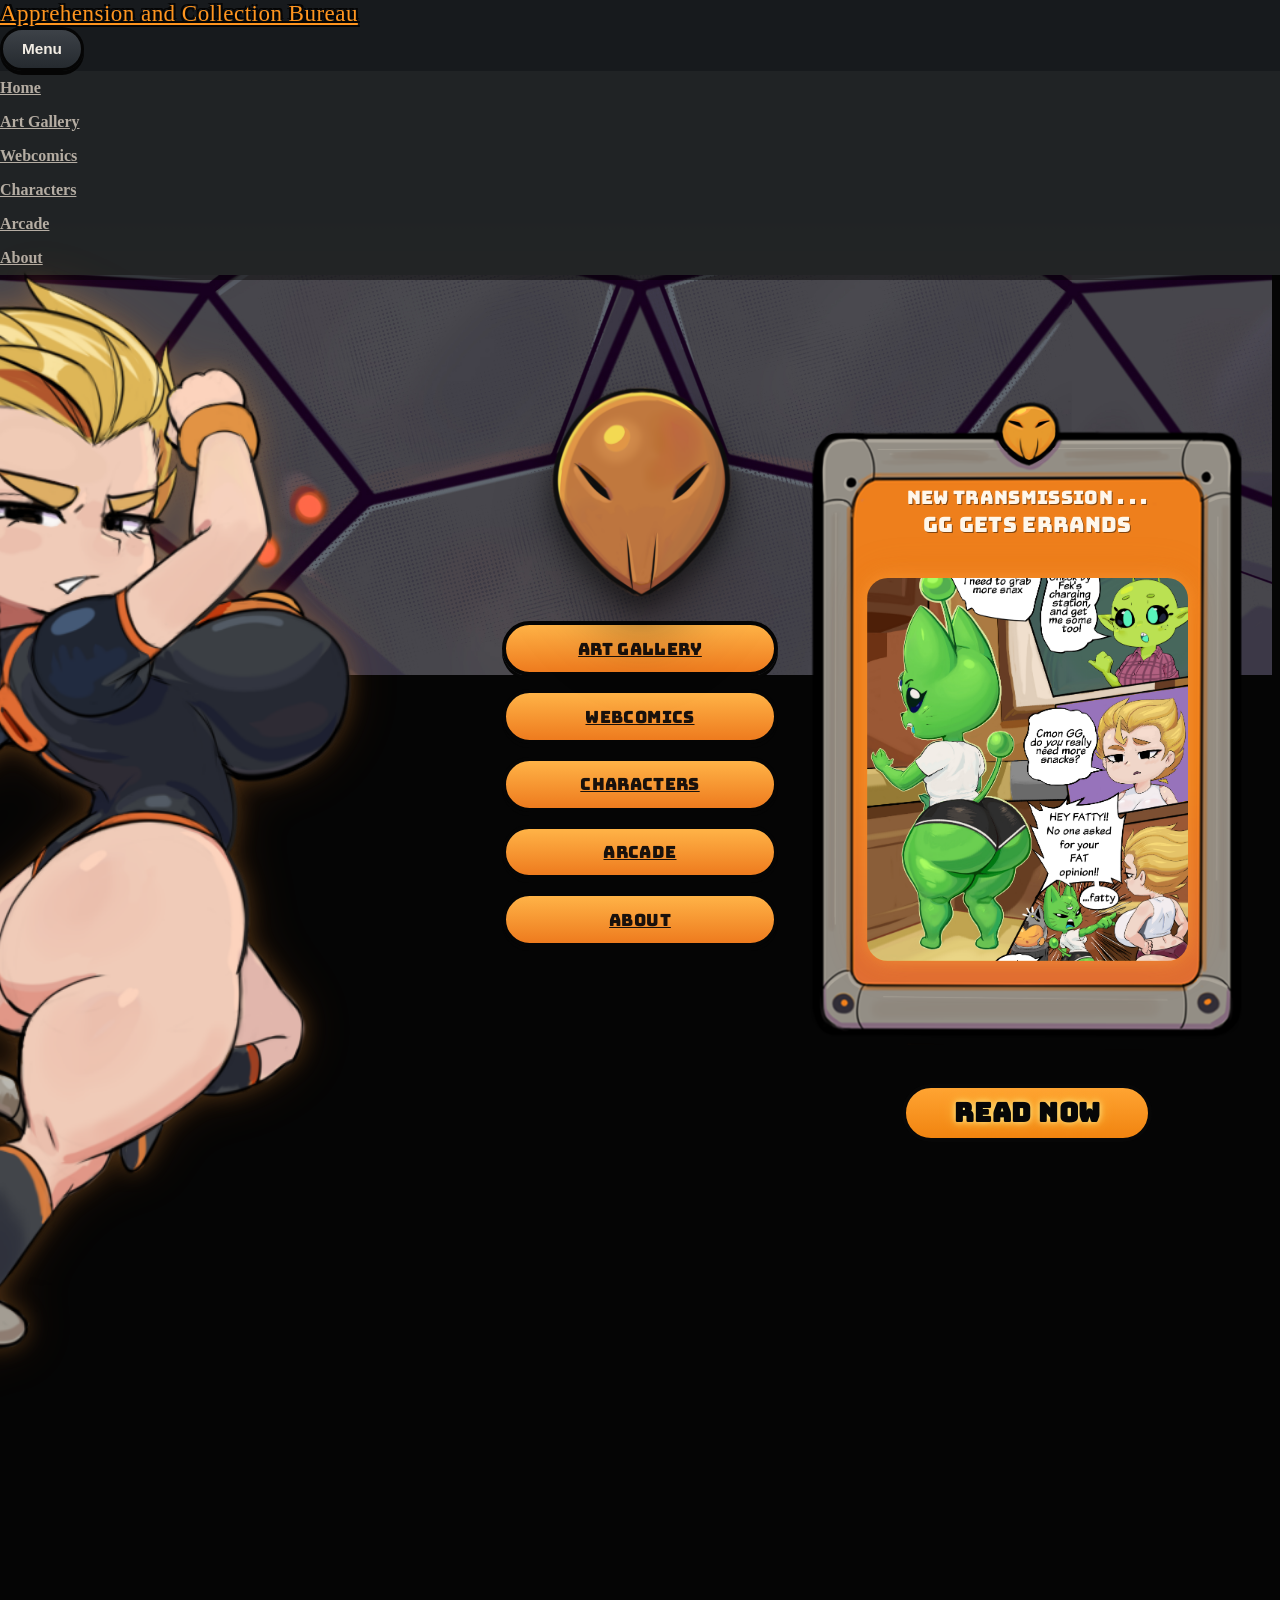
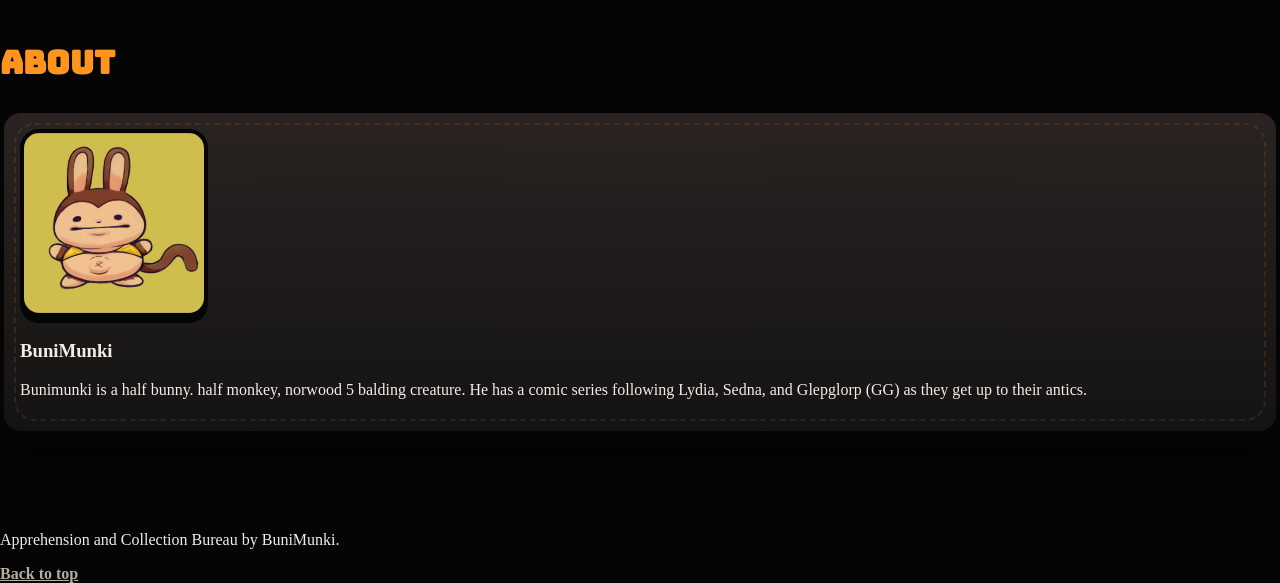
==== index.html @ a6dcedf0 "Initial commit" ====
<!DOCTYPE html>
<html lang="en" data-theme="dark">
<head>
  <meta charset="UTF-8">
  <meta name="viewport" content="width=device-width, initial-scale=1.0">
  <title>Apprehension and Collection Bureau | BuniMunki</title>
  <meta name="description" content="Short comedy comics by BuniMunki following Lydia, Sedna, and Glepglorp (GG).">
  <meta name="keywords" content="art portfolio, webcomic, illustration, digital art">
  <meta name="author" content="BuniMunki">
  <meta property="og:title" content="Apprehension and Collection Bureau | BuniMunki">
  <meta property="og:description" content="Short comedy comics by BuniMunki following Lydia, Sedna, and Glepglorp (GG).">
  <meta property="og:type" content="website">
  <meta name="theme-color" content="#0e0f1a">

  <link rel="preconnect" href="https://fonts.googleapis.com">
  <link rel="preconnect" href="https://fonts.gstatic.com" crossorigin>
  <link href="https://fonts.googleapis.com/css2?family=Baloo+2:wght@400;600;700;800&family=Bungee:wght@400&display=swap" rel="stylesheet">

  <script src="https://cdn.tailwindcss.com"></script>
  <script>
    tailwind.config = {
      theme: {
        extend: {
          fontFamily: {
            display: ["Bungee", "sans-serif"],
            body: ["Baloo 2", "sans-serif"]
          }
        }
      }
    };
  </script>

  <link rel="stylesheet" href="assets/css/styles.css">
</head>
<body class="font-body antialiased">
  <a class="skip-link" href="#home">Skip to content</a>

  <header class="top-nav fixed top-0 z-50 w-full border-b border-white/10 backdrop-blur-lg">
    <nav class="header-shell mx-auto grid max-w-7xl items-center px-4 py-3 md:px-8" aria-label="Main navigation">
      <div class="header-left-spacer" aria-hidden="true"></div>
      <a id="brandName" href="#home" class="brand header-brand font-display tracking-wide">Apprehension and Collection Bureau</a>
      <div class="header-controls flex items-center justify-end gap-2">
        <button id="mobileNavBtn" class="btn-ghost md:hidden" aria-label="Open mobile menu" type="button">Menu</button>
      </div>
    </nav>
    <div id="mobileNav" class="mobile-nav hidden border-t border-white/10 px-4 py-3 md:hidden">
      <a href="#home" class="mobile-link">Home</a>
      <a href="gallery.html" class="mobile-link">Art Gallery</a>
      <a href="webcomic.html" class="mobile-link">Webcomics</a>
      <a href="characters.html" class="mobile-link">Characters</a>
      <a href="arcade.html" class="mobile-link">Arcade</a>
      <a href="#about" class="mobile-link">About</a>
    </div>
  </header>

  <main>
    <section id="home" class="section-pad hero relative overflow-hidden">
      <div class="hero-grid hero-mockup-grid mx-auto mt-10 max-w-7xl gap-8 px-4 md:mt-16 md:px-8">
        <div class="hero-left-stack">
          <img id="heroPinupImage" class="hero-pinup-image" src="assets/webcomic-site-futuristic-portfoliotheme-reference/frontpagelydia.png" alt="Lydia front page artwork" loading="lazy">
        </div>

        <aside class="hero-center-nav fade-in-up delay-1" aria-label="Quick links">
          <div id="copperheadFlashlight" class="hero-copperhead-flashlight" aria-hidden="true">
            <img class="hero-copperhead-image" src="assets/webcomic-site-futuristic-portfoliotheme-reference/copperhead.png" alt="Copperhead reference artwork" loading="lazy">
          </div>
          <a href="gallery.html" class="hero-quick-link">Art Gallery</a>
          <a href="webcomic.html" class="hero-quick-link">Webcomics</a>
          <a href="characters.html" class="hero-quick-link">Characters</a>
          <a href="arcade.html" class="hero-quick-link">Arcade</a>
          <a href="#about" class="hero-quick-link">About</a>
        </aside>

        <div class="hero-right-stack fade-in-up delay-1">
          <article class="comic-preview-card">
            <div class="comic-preview-header" aria-hidden="true">
              <span class="comic-preview-prefix">NEW TRANSMISSION . . .</span>
              <span id="latestComicFrameTitle" class="comic-preview-title">LOADING</span>
            </div>
            <div class="latest-comic-cover-shell">
              <img id="latestComicCover" class="latest-comic-cover" src="" alt="Latest chapter cover preview" loading="lazy">
            </div>
          </article>

          <article class="feature-card latest-comic-card">
            <p class="meta-label">Latest Comic</p>
            <h3 id="latestComicTitle" class="font-display text-lg"></h3>
            <p id="latestComicMeta" class="mt-1 text-sm"></p>
            <button id="openLatestChapterBtn" class="btn-primary mt-5" type="button">Read Now</button>
          </article>
        </div>
      </div>
    </section>

    <section id="about" class="section-pad">
      <div class="mx-auto max-w-5xl px-4 md:px-8">
        <h2 class="section-title">About</h2>
        <div class="about-card mt-6 grid gap-6 md:grid-cols-[180px_1fr] md:items-center">
          <img id="aboutPortrait" src="" alt="Artist portrait" class="about-portrait" loading="lazy">
          <div>
            <h3 id="aboutName" class="font-display text-2xl"></h3>
            <p id="aboutBio" class="mt-3 leading-7"></p>
            <ul id="aboutHighlights" class="mt-4 grid gap-2"></ul>
          </div>
        </div>
      </div>
    </section>
  </main>

  <footer class="border-t border-white/10 py-8">
    <div class="mx-auto flex max-w-7xl flex-wrap items-center justify-between gap-4 px-4 text-sm md:px-8">
      <p id="footerText"></p>
      <a href="#home" class="nav-link">Back to top</a>
    </div>
  </footer>

  <div id="lightbox" class="modal hidden" role="dialog" aria-modal="true" aria-label="Artwork viewer">
    <div class="modal-backdrop" data-close="lightbox"></div>
    <div class="modal-panel lightbox-panel">
      <button class="modal-close" type="button" data-close="lightbox" aria-label="Close artwork viewer">x</button>
      <button id="lightboxPrev" class="modal-nav left" type="button" aria-label="Previous artwork">Prev</button>
      <img id="lightboxImage" src="" alt="Artwork full view" class="lightbox-image">
      <button id="lightboxNext" class="modal-nav right" type="button" aria-label="Next artwork">Next</button>
      <p id="lightboxCaption" class="mt-4 text-sm"></p>
    </div>
  </div>

  <script src="js/app.js" defer></script>
</body>
</html>
---- assets/css/styles.css ----
:root {
  --bg: #090909;
  --bg-soft: #212427;
  --panel: #2a2322;
  --panel-2: #141313;
  --text: #f2ede4;
  --muted: #b5ada3;
  --line: #050505;
  --accent: #ff951f;
  --accent-2: #ea6916;
  --accent-3: #4c5560;
  --accent-4: #ffb24a;
  --shadow: 0 10px 0 #040404, 0 18px 30px rgba(0, 0, 0, 0.5);
  --scrollbar-track: rgba(17, 19, 21, 0.96);
  --scrollbar-track-edge: rgba(255, 178, 74, 0.2);
  --scrollbar-thumb: linear-gradient(180deg, #ffb24a 0%, #ea6916 52%, #8e3d0f 100%);
  --scrollbar-thumb-border: #1a130d;
  --scrollbar-thumb-glow: inset 0 1px 0 rgba(255, 235, 204, 0.4), inset 0 -1px 0 rgba(48, 18, 0, 0.5);
}

html {
  scroll-behavior: smooth;
  background-color: #050505;
}

body {
  margin: 0;
  min-height: 100vh;
  position: relative;
  background-color: #050505;
  background-image: url("../webcomic-site-futuristic-portfoliotheme-reference/metalbackground.jpg?v=3");
  background-size: contain;
  background-position: calc(50% - 8px) 68px;
  background-repeat: no-repeat;
  background-attachment: fixed;
  overflow-x: hidden;
  color: var(--text);
  transition: background 0.35s ease, color 0.35s ease;
}

html[data-theme="light"] {
  --bg: #e9dcc5;
  --bg-soft: #f3ead9;
  --panel: #f7efe2;
  --panel-2: #e6d6be;
  --text: #2b2230;
  --muted: #64574e;
  --line: #35291f;
  --accent: #c88b2f;
  --accent-2: #4fb0a1;
  --accent-3: #5f6f86;
  --accent-4: #b85f3d;
  --shadow: 0 7px 0 #b59a72, 0 14px 22px rgba(85, 63, 34, 0.18);
  --scrollbar-track: rgba(232, 220, 196, 0.96);
  --scrollbar-track-edge: rgba(139, 84, 40, 0.16);
  --scrollbar-thumb: linear-gradient(180deg, #d79b3c 0%, #c97929 48%, #8c5330 100%);
  --scrollbar-thumb-border: #8f6b46;
  --scrollbar-thumb-glow: inset 0 1px 0 rgba(255, 251, 242, 0.58), inset 0 -1px 0 rgba(120, 74, 33, 0.18);
}

html[data-theme="light"] body {
  background-image: url("../webcomic-site-futuristic-portfoliotheme-reference/metalbackground.jpg?v=3");
  background-size: contain;
  background-position: calc(50% - 8px) 68px;
  background-repeat: no-repeat;
  background-attachment: fixed;
}

html {
  scrollbar-color: #d97b22 var(--scrollbar-track);
  scrollbar-width: thin;
}

body,
.reader-vertical,
.modal-panel,
.mobile-nav {
  scrollbar-color: #d97b22 var(--scrollbar-track);
  scrollbar-width: thin;
}

body::-webkit-scrollbar,
.reader-vertical::-webkit-scrollbar,
.modal-panel::-webkit-scrollbar,
.mobile-nav::-webkit-scrollbar {
  width: 16px;
  height: 16px;
}

body::-webkit-scrollbar-track,
.reader-vertical::-webkit-scrollbar-track,
.modal-panel::-webkit-scrollbar-track,
.mobile-nav::-webkit-scrollbar-track {
  background:
    linear-gradient(180deg, rgba(255, 178, 74, 0.06) 0%, rgba(255, 178, 74, 0) 20%),
    var(--scrollbar-track);
  border-left: 1px solid var(--scrollbar-track-edge);
  border-right: 1px solid rgba(0, 0, 0, 0.32);
}

body::-webkit-scrollbar-thumb,
.reader-vertical::-webkit-scrollbar-thumb,
.modal-panel::-webkit-scrollbar-thumb,
.mobile-nav::-webkit-scrollbar-thumb {
  background: var(--scrollbar-thumb);
  border: 3px solid var(--scrollbar-thumb-border);
  border-radius: 999px;
  box-shadow: var(--scrollbar-thumb-glow);
}

body::-webkit-scrollbar-thumb:hover,
.reader-vertical::-webkit-scrollbar-thumb:hover,
.modal-panel::-webkit-scrollbar-thumb:hover,
.mobile-nav::-webkit-scrollbar-thumb:hover {
  filter: brightness(1.08);
}

body::-webkit-scrollbar-corner,
.reader-vertical::-webkit-scrollbar-corner,
.modal-panel::-webkit-scrollbar-corner,
.mobile-nav::-webkit-scrollbar-corner {
  background: var(--scrollbar-track);
}

.skip-link {
  position: absolute;
  left: -999px;
  top: 8px;
  z-index: 999;
  background: var(--accent);
    object-fit: cover;
    object-position: center center;
  padding: 0.5rem 0.75rem;
  border-radius: 0.75rem;
  border: 3px solid var(--line);
}

.skip-link:focus {
  left: 8px;
}

.top-nav {
  background-color: #171a1d;
  background-image: linear-gradient(
    to top,
    rgba(255, 149, 31, 0.14) 0%,
    rgba(255, 149, 31, 0.06) 15%,
    rgba(255, 149, 31, 0) 25%
  );
  background-repeat: no-repeat;
  box-shadow: 0 6px 0 rgba(0, 0, 0, 0.25);
}

html[data-theme="dark"] .top-nav {
  background-color: #171a1d;
  background-image: linear-gradient(
    to top,
    rgba(255, 149, 31, 0.14) 0%,
    rgba(255, 149, 31, 0.06) 15%,
    rgba(255, 149, 31, 0) 25%
  );
  background-repeat: no-repeat;
  box-shadow: 0 5px 0 rgba(0, 0, 0, 0.45);
}

html[data-theme="light"] .top-nav {
  background-color: #171a1d;
  background-image: linear-gradient(
    to top,
    rgba(255, 149, 31, 0.14) 0%,
    rgba(255, 149, 31, 0.06) 15%,
    rgba(255, 149, 31, 0) 25%
  );
  background-repeat: no-repeat;
  box-shadow: 0 5px 0 rgba(120, 95, 52, 0.35);
}

.section-pad {
  padding-top: 6.8rem;
  padding-bottom: 5rem;
}

body.characters-page {
  background-color: #090807;
  background-image:
    linear-gradient(180deg, rgba(10, 8, 8, 0.2) 0%, rgba(10, 8, 8, 0.48) 55%, rgba(10, 8, 8, 0.82) 100%),
    url("../webcomic-site-futuristic-portfoliotheme-reference/warpzone.jpg");
  background-size: cover;
  background-position: center top;
  background-repeat: no-repeat;
  background-attachment: fixed;
}

html[data-theme="light"] body.characters-page {
  background-image:
    linear-gradient(180deg, rgba(35, 27, 20, 0.12) 0%, rgba(35, 27, 20, 0.34) 52%, rgba(35, 27, 20, 0.66) 100%),
    url("../webcomic-site-futuristic-portfoliotheme-reference/warpzone.jpg");
}

.header-shell {
  grid-template-columns: 1fr auto 1fr;
}

.header-brand {
  justify-self: center;
  text-align: center;
  font-size: clamp(1rem, 1.8vw, 1.55rem);
  letter-spacing: 0.02em;
}

.header-controls {
  justify-self: end;
}

.brand {
  color: var(--accent);
  text-shadow:
    -2px -2px 0 var(--line),
    2px -2px 0 var(--line),
    -2px 2px 0 var(--line),
    2px 2px 0 var(--line);
}

.nav-link,
.mobile-link {
  color: var(--muted);
  transition: color 0.2s ease, transform 0.2s ease;
  font-weight: 700;
}

.nav-link:hover,
.mobile-link:hover,
.brand:hover {
  color: var(--accent);
  transform: translateY(-1px);
}

html[data-theme="light"] .nav-link:hover,
html[data-theme="light"] .mobile-link:hover,
html[data-theme="light"] .brand:hover {
  color: #9c6324;
}

.mobile-nav {
  background: color-mix(in srgb, var(--bg-soft) 92%, transparent);
}

.mobile-link {
  display: block;
  padding: 0.5rem 0;
}

.arcade-frame-shell {
  position: relative;
  width: 100%;
  aspect-ratio: 16 / 9;
  border-radius: 1rem;
  overflow: hidden;
  border: 1px solid rgba(255, 255, 255, 0.1);
  background: #000;
}

.arcade-frame {
  position: absolute;
  inset: 0;
  width: 100%;
  height: 100%;
  border: 0;
}

.btn-primary,
.btn-secondary,
.btn-ghost {
  border-radius: 9999px;
  padding: 0.7rem 1.18rem;
  font-size: 0.96rem;
  line-height: 1;
  transition: transform 0.2s ease, opacity 0.2s ease, border-color 0.2s ease, background 0.2s ease, box-shadow 0.2s ease;
  border: 3px solid var(--line);
  box-shadow: 0 4px 0 var(--line);
  font-weight: 800;
}

.btn-primary {
  background: linear-gradient(180deg, var(--accent) 0%, #d65f17 100%);
  color: #fff6ea;
}

.btn-secondary {
  background: linear-gradient(180deg, #5b6672 0%, #3a424a 100%);
  color: #f2ede4;
}

.btn-ghost {
  color: var(--text);
  background: linear-gradient(180deg, #3d4248 0%, #252a2f 100%);
}

.btn-ghost.active {
  background: linear-gradient(180deg, #ffb347 0%, #ee7b1e 100%);
  color: #20150d;
}

html[data-theme="light"] .btn-primary {
  background: linear-gradient(180deg, #d79b3c 0%, #b97927 100%);
  color: #fff7e9;
}

html[data-theme="light"] .btn-secondary {
  background: linear-gradient(180deg, #63b8ab 0%, #3f8d84 100%);
  color: #f3fffd;
}

html[data-theme="light"] .btn-ghost {
  background: linear-gradient(180deg, #7e8c9f 0%, #5d697c 100%);
  color: #fffaf4;
}

html[data-theme="light"] .btn-ghost.active {
  background: linear-gradient(180deg, #c46d48 0%, #a45133 100%);
  color: #fff8ef;
}

.btn-primary:hover,
.btn-secondary:hover,
.btn-ghost:hover {
  transform: translateY(2px);
  box-shadow: 0 2px 0 var(--line);
}

.section-title {
  font-family: "Bungee", sans-serif;
  font-size: clamp(1.7rem, 2.5vw, 2.4rem);
  line-height: 1.2;
  color: var(--accent);
  text-shadow: 3px 3px 0 var(--line);
}

html[data-theme="light"] .section-title {
  color: #9c6324;
}

.section-subtitle {
  margin-top: 0.5rem;
  color: var(--muted);
  font-size: 1.08rem;
}

.hero-grid {
  display: grid;
  grid-template-columns: minmax(0, 1fr);
  align-items: start;
}

.hero-mockup-grid {
  gap: 1rem;
}

.hero-left-stack,
.hero-right-stack {
  display: grid;
  gap: 1rem;
}

.hero-left-stack {
  justify-items: start;
}

.hero-right-stack {
  justify-items: stretch;
  gap: 0.45rem;
}

.hero-center-nav {
  display: grid;
  gap: 0.8rem;
  align-content: center;
  justify-content: center;
  justify-items: center;
  min-height: 500px;
}

.hero-copperhead-image {
  width: 100%;
  max-width: 225px;
  max-height: 225px;
  object-fit: cover;
  border-radius: 0;
  box-shadow: none;
  filter: drop-shadow(0 14px 12px rgba(0, 0, 0, 0.42)) drop-shadow(0 28px 22px rgba(0, 0, 0, 0.24)) drop-shadow(0 36px 30px rgba(0, 0, 0, 0.14));
}

.hero-copperhead-flashlight {
  --flashlight-x: 50%;
  --flashlight-y: 50%;
  --flashlight-size: 150px;
  position: relative;
  width: 100%;
  max-width: 225px;
  border-radius: 0;
  overflow: visible;
  isolation: isolate;
}

.hero-copperhead-flashlight .hero-copperhead-image {
  display: block;
  width: 100%;
  max-width: none;
  max-height: 225px;
}

.hero-copperhead-flashlight::after {
  content: "";
  position: absolute;
  inset: 0;
  pointer-events: none;
  opacity: 0;
  transition: opacity 170ms ease;
  background:
    radial-gradient(
      circle var(--flashlight-size) at var(--flashlight-x) var(--flashlight-y),
      rgba(225, 191, 95, 0.34) 0%,
      rgba(225, 191, 95, 0.24) 30%,
      rgba(225, 191, 95, 0.14) 52%,
      rgba(225, 191, 95, 0.06) 72%,
      rgba(225, 191, 95, 0) 100%
    );
  filter: blur(8px);
  -webkit-mask-image: url("../webcomic-site-futuristic-portfoliotheme-reference/copperhead.png");
  -webkit-mask-size: contain;
  -webkit-mask-position: center;
  -webkit-mask-repeat: no-repeat;
  mask-image: url("../webcomic-site-futuristic-portfoliotheme-reference/copperhead.png");
  mask-size: contain;
  mask-position: center;
  mask-repeat: no-repeat;
  mix-blend-mode: screen;
}

.hero-copperhead-flashlight.is-lit::after {
  opacity: 0.82;
}

.hero-quick-link {
  display: inline-flex;
  align-items: center;
  justify-content: center;
  min-width: 225px;
  padding: 0.78rem 1.35rem;
  border-radius: 9999px;
  border: 4px solid var(--line);
  color: #19110c;
  background: linear-gradient(180deg, #ffb347 0%, #ee7b1e 100%);
  box-shadow: 0 4px 0 var(--line);
  font-family: "Bungee", sans-serif;
  font-size: 1.05rem;
  letter-spacing: 0.02em;
  transition: transform 0.2s ease, box-shadow 0.2s ease, filter 0.2s ease;
}

.hero-quick-link:hover {
  transform: translateY(2px);
  box-shadow: 0 2px 0 var(--line);
  filter: brightness(1.03);
}

.hero-pinup-image {
  --lydia-base-scale: 1;
  display: block;
  width: min(100%, 860px);
  height: auto;
  min-height: 0;
  max-height: none;
  object-fit: contain;
  object-position: left center;
  border-radius: 0;
  border: 0;
  background: transparent;
}

.lydia-spank-target {
  cursor: pointer;
}

.lydia-spank-target.is-jiggling {
  animation: lydiaJiggle 220ms ease-out;
}

@keyframes lydiaJiggle {
  0% {
    transform: scale(var(--lydia-base-scale)) translateX(0) rotate(0deg);
  }

  20% {
    transform: scale(var(--lydia-base-scale)) translateX(1px) rotate(0.2deg);
  }

  40% {
    transform: scale(var(--lydia-base-scale)) translateX(-1px) rotate(-0.2deg);
  }

  60% {
    transform: scale(var(--lydia-base-scale)) translateX(0.5px) rotate(0.1deg);
  }

  80% {
    transform: scale(var(--lydia-base-scale)) translateX(-0.5px) rotate(-0.1deg);
  }

  100% {
    transform: scale(var(--lydia-base-scale)) translateX(0) rotate(0deg);
  }
}

@keyframes lydiaFloat {
  0% {
    transform: translateX(-4px);
  }

  100% {
    transform: translateX(4px);
  }
}

@media (min-width: 1024px) {
  .hero-left-stack {
    margin-left: -410px;
    margin-top: -108px;
    width: calc(100% + 410px);
    animation: lydiaFloat 6.8s ease-in-out infinite alternate;
  }

  .hero-pinup-image {
    --lydia-base-scale: 1.05;
    transform: scale(var(--lydia-base-scale));
    transform-origin: left center;
    filter: drop-shadow(0 0 10px rgba(255, 162, 59, 0.24)) drop-shadow(0 0 24px rgba(255, 120, 30, 0.12));
  }
}

@media (prefers-reduced-motion: reduce) {
  .hero-pinup-image {
    animation: none;
  }
}

.hero-title {
  font-size: clamp(2.1rem, 6.2vw, 4.6rem);
  line-height: 0.92;
  max-width: 8.9ch;
}

.latest-comic-card {
  min-height: 170px;
  display: flex;
  flex-direction: column;
}

#openLatestChapterBtn {
  width: 100%;
  margin-top: auto;
}

.comic-preview-card {
  width: 100%;
  max-width: none;
  aspect-ratio: 690 / 939;
  margin-inline: 0;
  padding: 0;
  border: 0;
  border-radius: 1.6rem;
  background: transparent;
  box-shadow: none;
  position: relative;
  overflow: hidden;
}

.comic-preview-card::before {
  content: none;
}

.comic-preview-card::after {
  content: "";
  position: absolute;
  inset: 0;
  background-image: url("../webcomic-site-futuristic-portfoliotheme-reference/fekcard.png?v=6");
  background-size: contain;
  background-repeat: no-repeat;
  background-position: center top;
  border-radius: inherit;
  pointer-events: none;
  z-index: 1;
}

.comic-preview-header {
  position: absolute;
  left: 18.8%;
  top: 14.7%;
  width: 62.4%;
  display: grid;
  justify-items: center;
  align-content: start;
  gap: 0.25rem;
  text-align: center;
  font-family: "Bungee", sans-serif;
  letter-spacing: 0.02em;
  color: #fff7eb;
  text-shadow: 1px 1px 0 rgba(0, 0, 0, 0.45);
  z-index: 3;
  pointer-events: none;
}

.latest-comic-cover-shell {
  position: absolute;
  left: 18.2%;
  top: 28.3%;
  width: 63.6%;
  height: 55.6%;
  border-radius: 1.3rem;
  overflow: hidden;
  z-index: 2;
  background: #f08a1f;
  box-shadow: 0 0 18px rgba(255, 171, 64, 0.52), 0 0 42px rgba(234, 105, 22, 0.22);
}

.comic-preview-prefix {
  font-size: clamp(0.88rem, 1.45vw, 1.2rem);
  white-space: nowrap;
}

.comic-preview-title {
  font-size: clamp(1rem, 1.65vw, 1.38rem);
  line-height: 1;
  white-space: nowrap;
}

.latest-comic-cover {
  display: block;
  width: 100%;
  height: 100%;
  object-fit: cover;
  object-position: center center;
  image-rendering: smooth;
  -webkit-font-smoothing: antialiased;
  transform: translateZ(0);
  transform-origin: center center;
  backface-visibility: hidden;
  min-height: 0;
  max-height: none;
  border-radius: 0;
  border: 0;
  background: transparent;
  box-shadow: none;
  filter: none;
  z-index: 2;
}

.hero-right-stack .latest-comic-card.feature-card {
  background: transparent;
  border: 0;
  box-shadow: none;
  padding: 0;
  min-height: 0;
  margin-top: 0.35rem;
}

.hero-right-stack .latest-comic-card.feature-card::before {
  content: none;
}

.latest-comic-card .meta-label,
#latestComicTitle,
#latestComicMeta {
  display: none;
}

#openLatestChapterBtn {
  width: min(250px, 88%);
  margin: 0 auto;
  font-family: "Bungee", sans-serif;
  font-size: 1.65rem;
  letter-spacing: 0.02em;
  padding: 0.72rem 1.22rem;
  border: 4px solid #070707;
  border-radius: 9999px;
  box-shadow: none;
  background: linear-gradient(180deg, #ffa432 0%, #f18410 100%);
  color: #070707;
  text-shadow: 0 0 6px rgba(255, 238, 149, 0.95), 0 0 14px rgba(255, 198, 64, 0.9);
}

#openLatestChapterBtn:hover {
  transform: none;
  box-shadow: none;
  filter: brightness(1.03);
  color: #fff7eb;
}

@media (min-width: 1024px) {
  .hero-grid {
    grid-template-columns: minmax(0, 1.08fr) minmax(230px, 0.5fr) minmax(0, 1.08fr);
    gap: 1.1rem;
  }
}

@media (max-width: 1023px) {
  .header-shell {
    grid-template-columns: 1fr auto;
    gap: 0.5rem;
  }

  .header-left-spacer {
    display: none;
  }
    transform: translateX(96px);
  .header-brand {
    justify-self: start;
    text-align: left;
  }

  .hero-center-nav {
    justify-items: stretch;
  }

  .hero-quick-link {
    width: 100%;
    min-width: 0;
  }

  .hero-pinup-image {
    min-height: 300px;
  }

  .latest-comic-cover {
    min-height: 0;
  }
}

.feature-card,
.about-card,
.series-card,
.character-card,
.gallery-card,
.modal-panel {
  background: linear-gradient(180deg, var(--panel) 0%, var(--panel-2) 100%);
  border: 4px solid var(--line);
  box-shadow: var(--shadow);
  position: relative;
}

.feature-card,
.about-card {
  border-radius: 1.3rem;
  padding: 1rem;
}

.series-card,
.character-card,
.modal-panel {
  border-radius: 1.25rem;
  padding: 1rem;
}

.gallery-card {
  border-radius: 1.15rem;
  overflow: hidden;
}

.feature-card::before,
.about-card::before,
.series-card::before,
.character-card::before,
.gallery-card::before {
  content: "";
  position: absolute;
  inset: 10px;
  border: 2px dashed rgba(255, 255, 255, 0.12);
  border-radius: inherit;
  pointer-events: none;
}

html[data-theme="dark"] .feature-card::before,
html[data-theme="dark"] .about-card::before,
html[data-theme="dark"] .series-card::before,
html[data-theme="dark"] .character-card::before,
html[data-theme="dark"] .gallery-card::before {
  border-color: rgba(255, 149, 31, 0.12);
}

html[data-theme="light"] .feature-card::before,
html[data-theme="light"] .about-card::before,
html[data-theme="light"] .series-card::before,
html[data-theme="light"] .character-card::before,
html[data-theme="light"] .gallery-card::before {
  border-color: rgba(45, 33, 72, 0.16);
}

.feature-card:nth-child(2) {
  transform: none;
}

.feature-image {
  width: 100%;
  border-radius: 1rem;
  aspect-ratio: 4 / 3;
  object-fit: cover;
  border: 4px solid var(--line);
}

.meta-label {
  font-size: 0.78rem;
  letter-spacing: 0.1em;
  text-transform: uppercase;
  color: var(--accent-4);
  margin-bottom: 0.5rem;
  font-weight: 800;
}

html[data-theme="light"] .meta-label {
  color: #3f8d84;
}

.filter-wrap {
  font-size: 0.85rem;
  color: var(--text);
  display: grid;
  gap: 0.3rem;
  font-weight: 700;
}

.filter-select {
  min-width: 120px;
  border-radius: 0.95rem;
  border: 3px solid var(--line);
  background: var(--bg-soft);
  color: var(--text);
  padding: 0.52rem 0.7rem;
  box-shadow: 0 4px 0 var(--line);
}

html[data-theme="light"] .filter-select {
  background: #fffdf4;
}

.masonry-grid {
  column-count: 1;
  column-gap: 1rem;
}

@media (min-width: 700px) {
  .masonry-grid {
    column-count: 2;
  }
}

@media (min-width: 1100px) {
  .masonry-grid {
    column-count: 3;
  }
}

.gallery-card img {
  width: 100%;
  display: block;
  object-fit: cover;
  transition: transform 0.35s ease, filter 0.35s ease;
  border-bottom: 4px solid var(--line);
}

.gallery-card:hover img {
  transform: scale(1.03);
  filter: saturate(1.08);
}

.gallery-card .copy {
  padding: 0.9rem 1rem;
}

.character-hero {
  display: block;
  width: 100%;
  overflow: hidden;
  border-radius: 1rem;
  border: 4px solid var(--line);
  box-shadow: 0 5px 0 var(--line);
}

.character-hero img {
  width: 100%;
  aspect-ratio: 4 / 5;
  object-fit: cover;
  display: block;
}

.character-thumb-row {
  display: grid;
  grid-template-columns: repeat(3, minmax(0, 1fr));
  gap: 0.65rem;
}

.character-thumb {
  overflow: hidden;
  border-radius: 0.85rem;
  border: 3px solid var(--line);
  box-shadow: 0 4px 0 var(--line);
}

.character-thumb img {
  width: 100%;
  aspect-ratio: 1 / 1;
  object-fit: cover;
  display: block;
}

.character-name-link {
  color: inherit;
  text-decoration: none;
}

.character-name-link:hover {
  text-decoration: underline;
}

.character-focus {
  outline: 4px solid var(--accent);
  outline-offset: 3px;
}

.warp-layout {
  display: grid;
  gap: 1.2rem;
  align-items: start;
}

.characters-page-shell {
  padding-top: 5.5rem;
  padding-bottom: 0;
}

.characters-stage {
  width: min(100%, 1520px);
  margin: 0 auto;
  padding: 0 2.4rem 2.25rem;
}

@media (min-width: 960px) {
  .warp-layout {
    grid-template-columns: minmax(0, 1fr) 300px;
    gap: 1.6rem;
    min-height: calc(100vh - 7.25rem);
  }
}

@media (max-width: 959px) {

  .characters-page-shell {
    padding-top: 5rem;
    padding-bottom: 2rem;
  }

  .characters-stage {
    padding: 0 1rem 0;
  }

  .hero-right-stack {
    transform: translateX(48px);
  }

  .warp-sidebar {
    order: -1;
  }

  .profile-chooser {
    display: flex;
    gap: 0.65rem;
    overflow-x: auto;
    padding-bottom: 0.2rem;
  }

  .profile-chip {
    min-width: 190px;
    flex: 0 0 auto;
  }
}

.warp-pod {
  overflow: visible;
  border-radius: 1.6rem;
  padding-bottom: 1rem;
}

.warp-stage {
  position: relative;
  min-height: 720px;
}

.warp-rings,
.warp-beam {
  position: absolute;
  pointer-events: none;
}

.warp-rings {
  display: none;
}

.warp-beam {
  left: 68%;
  top: 0;
  width: min(340px, 40vw);
  height: 82%;
  transform: translateX(-50%);
  border-radius: 50% 50% 60% 60%;
  background: linear-gradient(180deg, rgba(255, 149, 31, 0.38) 0%, rgba(255, 149, 31, 0.07) 70%, rgba(0, 0, 0, 0) 100%);
}

.warp-main {
  position: absolute;
  left: 68%;
  bottom: 42px;
  z-index: 2;
  width: clamp(300px, 36vw, 530px);
  margin: 0;
  padding: 0;
  border: 0;
  border-radius: 0;
  overflow: visible;
  background: transparent;
  box-shadow: none;
  transform: translateX(-50%);
}

.warp-main img {
  width: 100%;
  aspect-ratio: auto;
  max-height: min(66vh, 680px);
  object-fit: contain;
  display: block;
  filter: drop-shadow(0 18px 28px rgba(0, 0, 0, 0.5)) drop-shadow(0 0 12px rgba(255, 149, 31, 0.18));
}

.warp-pod.gg-active .warp-main img,
.warp-pod.sedna-active .warp-main img,
.warp-pod.lydia-active .warp-main img,
.warp-pod.fek-active .warp-main img {
  filter:
    drop-shadow(0 18px 28px rgba(0, 0, 0, 0.52))
    drop-shadow(0 0 12px rgba(255, 149, 31, 0.2))
    drop-shadow(0 0 24px rgba(255, 149, 31, 0.24));
}

.warp-pod.lydia-active .warp-main img {
  transform: scale(1.1);
  transform-origin: center bottom;
}

.warp-art--multiply .warp-main img {
  mix-blend-mode: multiply;
  filter: drop-shadow(0 18px 28px rgba(0, 0, 0, 0.55)) drop-shadow(0 0 12px rgba(255, 149, 31, 0.14)) saturate(1.02);
}

.warp-detail-stack {
  position: relative;
  z-index: 2;
  width: min(100%, 640px);
  margin-top: 1rem;
}

.warp-copy {
  position: relative;
  width: 100%;
  margin-top: 0;
  padding: 1rem 1.1rem 0.95rem;
  border: 3px solid rgba(17, 12, 11, 0.95);
  border-radius: 0 1rem 1rem 0;
  background:
    linear-gradient(180deg, rgba(79, 72, 84, 0.76) 0%, rgba(51, 44, 56, 0.88) 100%),
    radial-gradient(circle at top left, rgba(255, 255, 255, 0.08), transparent 55%);
  box-shadow: 0 10px 25px rgba(0, 0, 0, 0.22);
  backdrop-filter: blur(6px);
}

.gallery-showcase {
  display: grid;
  grid-template-columns: auto minmax(0, 1fr) auto;
  align-items: stretch;
  gap: 0.75rem;
  margin-top: 0.9rem;
}

.gallery-arrow {
  align-self: center;
  min-width: 64px;
  height: 100%;
  border: 3px solid var(--line);
  border-radius: 0.9rem;
  background: linear-gradient(180deg, #3d4248 0%, #252a2f 100%);
  color: var(--text);
  box-shadow: 0 4px 0 var(--line);
  font-weight: 800;
}

.gallery-arrow:disabled {
  opacity: 0.4;
  cursor: default;
}

.warp-sidebar {
  border: 4px solid var(--line);
  border-radius: 1.25rem;
  background: linear-gradient(180deg, rgba(47, 38, 36, 0.94) 0%, rgba(20, 18, 20, 0.96) 100%);
  box-shadow: var(--shadow);
  padding: 1rem;
}

.profile-chooser {
  display: grid;
  gap: 0.65rem;
}

.sound-toggle {
  width: 100%;
  text-align: center;
}

.profile-chip {
  display: grid;
  grid-template-columns: 56px 1fr;
  align-items: center;
  gap: 0.65rem;
  text-align: left;
  border: 3px solid var(--line);
  border-radius: 0.95rem;
  background: linear-gradient(180deg, #3d4248 0%, #252a2f 100%);
  color: var(--text);
  box-shadow: 0 4px 0 var(--line);
  padding: 0.45rem;
  transition: transform 0.2s ease, box-shadow 0.2s ease, border-color 0.2s ease;
}

.profile-chip img {
  width: 56px;
  height: 56px;
  object-fit: cover;
  border-radius: 0.6rem;
  border: 2px solid var(--line);
}

.profile-chip span {
  font-weight: 700;
}

.profile-chip:hover {
  transform: translateY(2px);
  box-shadow: 0 2px 0 var(--line);
}

.profile-chip.active {
  border-color: var(--accent);
  background: linear-gradient(180deg, #ffb347 0%, #ee7b1e 100%);
  color: #20150d;
}

.meta-label {
  color: #ffb24a;
  font-weight: 800;
  letter-spacing: 0.08em;
  text-transform: uppercase;
}

.character-thumb-row {
  --thumb-width: 190px;
  position: relative;
  width: 100%;
  display: flex;
  align-items: stretch;
  gap: 0.75rem;
  padding: 0.9rem 0;
  border-radius: 1rem;
  background: rgba(0, 0, 0, 0.78);
  overflow-x: auto;
  overflow-y: hidden;
  -ms-overflow-style: none;
  scrollbar-width: none;
}

.character-thumb-row::-webkit-scrollbar {
  display: none;
}

.character-thumb {
  border-radius: 0.4rem;
  background: #120d12;
  flex: 0 0 var(--thumb-width);
}

.character-thumb img {
  aspect-ratio: 1.1 / 1;
}

.warp-pop .warp-main {
  animation: warpPopUp 0.68s cubic-bezier(0.17, 0.89, 0.32, 1.32);
}

.warp-pop .warp-beam {
  animation: warpBeam 0.68s ease-out;
}

@keyframes warpPopUp {
  0% {
    transform: translateX(-50%) translateY(46px) scale(0.72);
    filter: blur(2px) brightness(1.25);
    opacity: 0;
  }

  45% {
    transform: translateX(-50%) translateY(-8px) scale(1.03);
    filter: blur(0) brightness(1.08);
    opacity: 1;
  }

  100% {
    transform: translateX(-50%) translateY(0) scale(1);
    filter: blur(0) brightness(1);
    opacity: 1;
  }
}

@keyframes warpBeam {
  0% {
    opacity: 0.15;
  }

  35% {
    opacity: 1;
  }

  100% {
    opacity: 0.6;
  }
}

html[data-theme="light"] .warp-rings {
  border-color: rgba(200, 139, 47, 0.4);
  box-shadow: 0 0 0 10px rgba(200, 139, 47, 0.08), 0 0 0 26px rgba(200, 139, 47, 0.03);
}

html[data-theme="light"] .warp-beam {
  background: linear-gradient(180deg, rgba(200, 139, 47, 0.38) 0%, rgba(200, 139, 47, 0.1) 70%, rgba(0, 0, 0, 0) 100%);
}

html[data-theme="light"] .profile-chip {
  background: linear-gradient(180deg, #7e8c9f 0%, #5d697c 100%);
  color: #fffaf4;
}

html[data-theme="light"] .profile-chip.active {
  background: linear-gradient(180deg, #d79b3c 0%, #b97927 100%);
  color: #fff8ef;
}

html[data-theme="light"] .warp-copy {
  background:
    linear-gradient(180deg, rgba(241, 228, 209, 0.8) 0%, rgba(221, 206, 187, 0.9) 100%),
    radial-gradient(circle at top left, rgba(255, 255, 255, 0.16), transparent 55%);
  border-color: rgba(65, 49, 36, 0.9);
}

html[data-theme="light"] .character-thumb-row {
  background: rgba(48, 36, 25, 0.8);
}

html[data-theme="light"] .gallery-arrow {
  background: linear-gradient(180deg, #7e8c9f 0%, #5d697c 100%);
  color: #fffaf4;
}

@media (max-width: 959px) {
  .warp-pod {
    padding-top: 2rem;
  }

  .warp-stage {
    min-height: auto;
  }

  .warp-rings {
    bottom: auto;
    top: 9rem;
    width: min(280px, 72vw);
  }

  .warp-beam {
    width: min(250px, 64vw);
    height: 360px;
  }

  .warp-main {
    position: relative;
    left: auto;
    bottom: auto;
    width: min(280px, 82vw);
    margin: 0 auto;
    transform: none;
  }

  .warp-main img {
    max-height: 420px;
  }

  .warp-detail-stack {
    width: 100%;
    margin-top: 1.25rem;
  }

  .warp-copy,
  .character-thumb-row {
    width: 100%;
    border-radius: 1rem;
  }

  .warp-copy {
    margin-top: 1.25rem;
  }

  .gallery-showcase {
    grid-template-columns: 52px minmax(0, 1fr) 52px;
  }

  .character-thumb-row {
    max-height: none;
    --thumb-width: min(150px, 74vw);
  }
}

.chapter-item {
  display: flex;
  align-items: center;
  justify-content: space-between;
  gap: 0.75rem;
  padding: 0.8rem 0;
  border-bottom: 2px dashed rgba(255, 255, 255, 0.15);
}

.chapter-item.active {
  border-left: 4px solid var(--accent);
  padding-left: 0.6rem;
}

html[data-theme="light"] .chapter-item {
  border-bottom-color: rgba(53, 41, 31, 0.18);
}

.chapter-item:last-child {
  border-bottom: 0;
}

.about-portrait {
  width: 180px;
  height: 180px;
  object-fit: cover;
  border-radius: 1.2rem;
  border: 4px solid var(--line);
  box-shadow: 0 6px 0 var(--line);
}

.modal {
  position: fixed;
  inset: 0;
  z-index: 60;
}

.modal.hidden {
  display: none;
}

.modal-backdrop {
  position: absolute;
  inset: 0;
  background: rgba(5, 5, 5, 0.88);
}

html[data-theme="light"] .modal-backdrop {
  background: rgba(72, 54, 23, 0.42);
}

.modal-panel {
  z-index: 1;
  margin: 3vh auto;
  width: min(1180px, 94vw);
}

.lightbox-panel {
  max-width: 980px;
  text-align: center;
}

.lightbox-image {
  max-height: 72vh;
  width: auto;
  max-width: 100%;
  margin: 0 auto;
  border-radius: 1rem;
  border: 4px solid var(--line);
}

.modal-close {
  border: 3px solid var(--line);
  background: var(--accent-4);
  color: #20140b;
  border-radius: 9999px;
  width: 2rem;
  height: 2rem;
  line-height: 1;
  box-shadow: 0 4px 0 var(--line);
  font-weight: 800;
}

html[data-theme="light"] .modal-close {
  color: #fff8ef;
}

.modal-nav {
  position: absolute;
  top: 50%;
  transform: translateY(-50%);
  border: 3px solid var(--line);
  background: var(--accent);
  color: #20140b;
  border-radius: 9999px;
  padding: 0.55rem 0.8rem;
  box-shadow: 0 4px 0 var(--line);
  font-weight: 800;
}

.modal-nav.left {
  left: 0.6rem;
}

.modal-nav.right {
  right: 0.6rem;
}

.reader-panel {
  max-width: 1100px;
  max-height: 92vh;
  overflow: hidden;
}

.reader-panel.is-open {
  display: flex;
  flex-direction: column;
  scroll-margin-top: 6.5rem;
}

.reader-panel.is-open.slide-mode {
  overflow: hidden;
}

.comic-reader-shell {
  width: 100%;
  margin: 0;
}

.reader-panel.is-open .reader-vertical {
  max-height: 72vh;
  height: 72vh;
  flex: 1 1 auto;
  min-height: 0;
}

.reader-panel.is-open .reader-slide {
  flex: 1 1 auto;
  min-height: 0;
  align-items: stretch;
}

.reader-panel.is-open .reader-slide-image {
  max-height: 72vh;
  height: auto;
}

.reader-panel:fullscreen {
  inset: 0;
  width: 100vw;
  height: 100vh;
  max-width: none;
  max-height: none;
  margin: 0;
  border-radius: 0;
}

.reader-panel:fullscreen .reader-vertical {
  max-height: calc(100vh - 16rem);
  height: calc(100vh - 16rem);
  justify-items: center;
}

.reader-panel:fullscreen .reader-vertical img {
  width: min(92vw, 980px);
}

.reader-panel:fullscreen .reader-slide-image {
  max-height: calc(100vh - 16rem);
  height: auto;
}

.reader-panel:fullscreen .reader-slide {
  min-height: 0;
}

@media (min-width: 1024px) {
  .comic-reader-shell {
    position: sticky;
    top: 6.6rem;
  }
}

.progress-wrap {
  height: 12px;
  width: 100%;
  background: #0e0e0e;
  border-radius: 9999px;
  overflow: hidden;
  border: 3px solid var(--line);
}

html[data-theme="light"] .progress-wrap {
  background: #dac8ad;
}

.progress-bar {
  width: 0%;
  height: 100%;
  background: linear-gradient(90deg, var(--accent), var(--accent-4));
  transition: width 0.25s ease;
}

.reader-vertical {
  max-height: 72vh;
  overflow: auto;
  display: grid;
  gap: 0.8rem;
  padding-right: 0.2rem;
}

.reader-vertical img {
  width: 100%;
  max-width: 100%;
  height: auto;
  border-radius: 0.9rem;
  border: 4px solid var(--line);
}

.reader-slide {
  display: grid;
  grid-template-columns: 3.2rem minmax(0, 1fr) 3.2rem;
  align-items: stretch;
  gap: 0.55rem;
}

.reader-panel.is-open .reader-slide .btn-secondary {
  min-width: 3.2rem;
  width: 3.2rem;
  padding: 0.35rem 0.25rem;
  font-size: 1.35rem;
  line-height: 1;
  display: flex;
  align-items: center;
  justify-content: center;
}

.reader-slide-image {
  width: 100%;
  max-height: 62vh;
  object-fit: contain;
  border: 4px solid var(--line);
  border-radius: 0.9rem;
  background: #111111;
}

html[data-theme="light"] .reader-slide-image {
  background: #eadfcd;
}

.fade-in-up {
  animation: fadeInUp 0.85s ease forwards;
}

.fade-in-up.delay-1 {
  animation-delay: 0.16s;
  opacity: 0;
}

@keyframes fadeInUp {
  from {
    opacity: 0;
    transform: translateY(12px);
  }

  to {
    opacity: 1;
    transform: translateY(0);
  }
}

@media (max-width: 700px) {
  .feature-card:nth-child(2) {
    transform: none;
  }

  .reader-slide {
    grid-template-columns: 1fr;
  }

  .modal-nav {
    position: static;
    transform: none;
    margin-top: 0.75rem;
  }
}
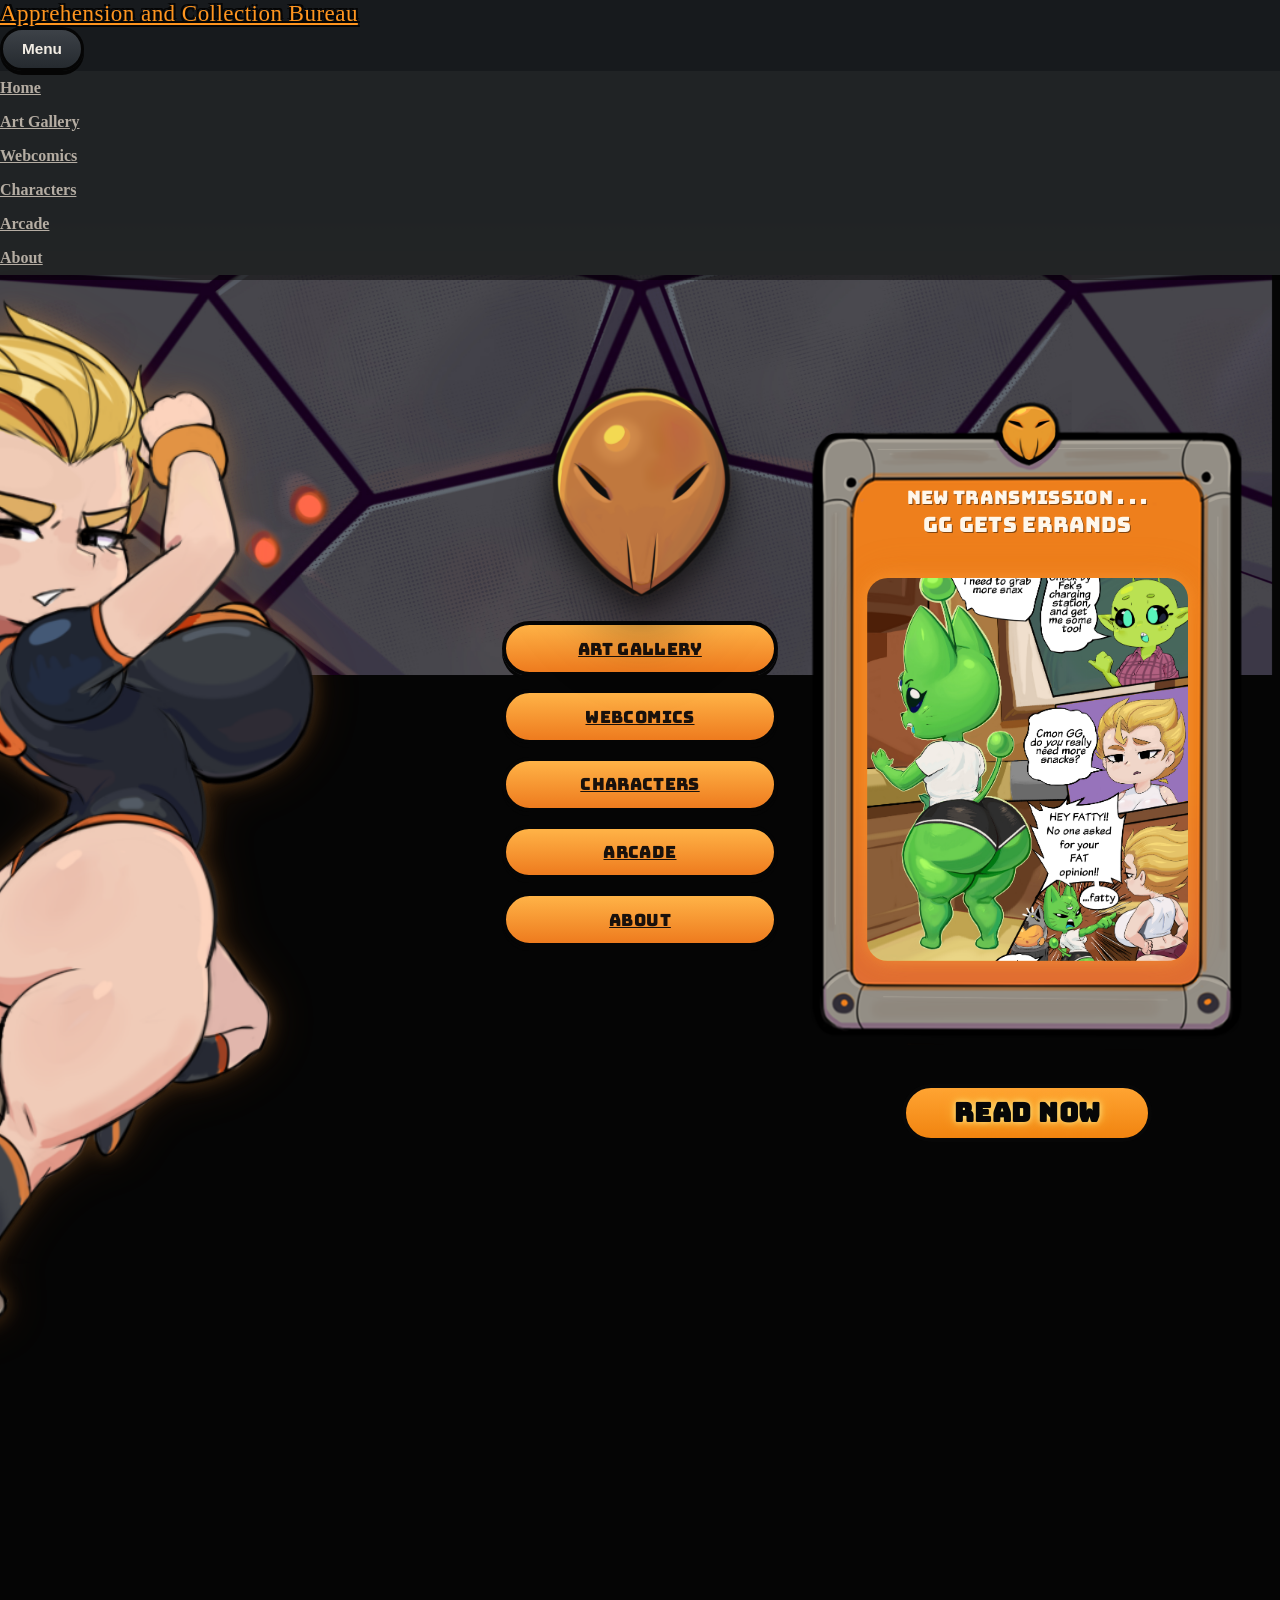
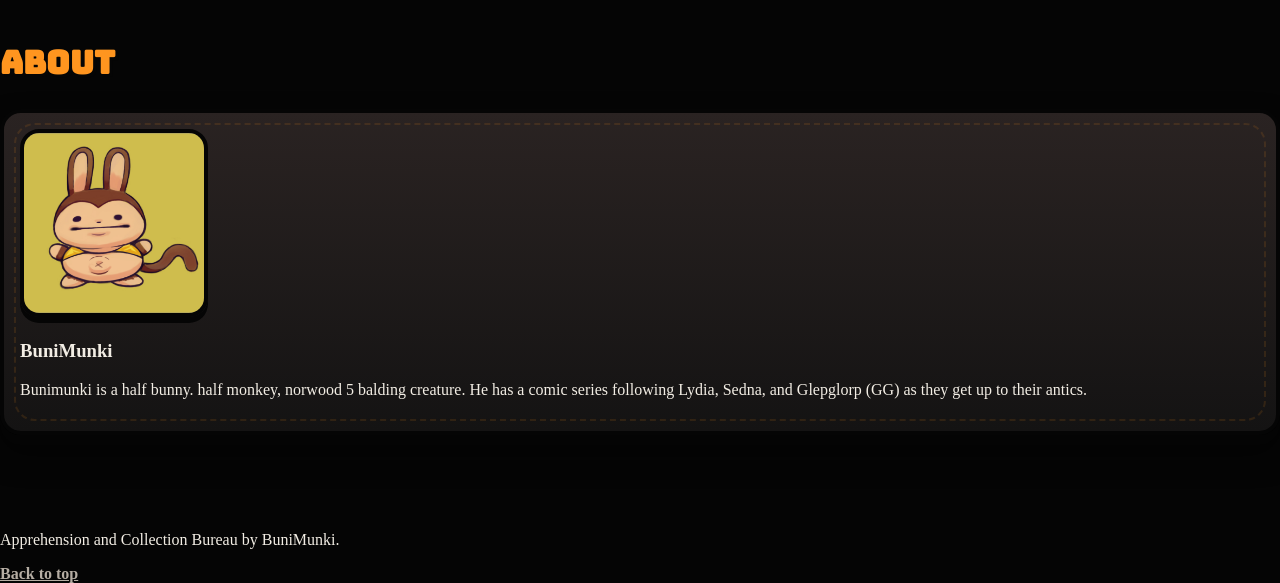
==== commit 5fc78064: "Cache-bust stylesheet link to guarantee fresh CSS after deploys" ====
--- a/index.html
+++ b/index.html
@@ -30,7 +30,7 @@
     };
   </script>
 
-  <link rel="stylesheet" href="assets/css/styles.css">
+  <link rel="stylesheet" href="assets/css/styles.css?v=2">
 </head>
 <body class="font-body antialiased">
   <a class="skip-link" href="#home">Skip to content</a>
--- a/assets/css/styles.css
+++ b/assets/css/styles.css
@@ -27,15 +27,21 @@
   margin: 0;
   min-height: 100vh;
   position: relative;
-  background-color: #050505;
+  overflow-x: hidden;
+  color: var(--text);
+  transition: color 0.35s ease;
+}
+
+body::before {
+  content: "";
+  position: fixed;
+  inset: 0;
+  z-index: -1;
+  pointer-events: none;
   background-image: url("../webcomic-site-futuristic-portfoliotheme-reference/metalbackground.jpg?v=3");
   background-size: contain;
   background-position: calc(50% - 8px) 68px;
   background-repeat: no-repeat;
-  background-attachment: fixed;
-  overflow-x: hidden;
-  color: var(--text);
-  transition: background 0.35s ease, color 0.35s ease;
 }
 
 html[data-theme="light"] {
@@ -58,12 +64,11 @@
   --scrollbar-thumb-glow: inset 0 1px 0 rgba(255, 251, 242, 0.58), inset 0 -1px 0 rgba(120, 74, 33, 0.18);
 }
 
-html[data-theme="light"] body {
+html[data-theme="light"] body::before {
   background-image: url("../webcomic-site-futuristic-portfoliotheme-reference/metalbackground.jpg?v=3");
   background-size: contain;
   background-position: calc(50% - 8px) 68px;
   background-repeat: no-repeat;
-  background-attachment: fixed;
 }
 
 html {
@@ -514,11 +519,11 @@
 
 @keyframes lydiaFloat {
   0% {
-    transform: translateX(-4px);
+    transform: scale(1.05) translateX(-4px);
   }
 
   100% {
-    transform: translateX(4px);
+    transform: scale(1.05) translateX(4px);
   }
 }
 
@@ -527,14 +532,13 @@
     margin-left: -410px;
     margin-top: -108px;
     width: calc(100% + 410px);
-    animation: lydiaFloat 6.8s ease-in-out infinite alternate;
+    filter: drop-shadow(0 0 10px rgba(255, 162, 59, 0.24)) drop-shadow(0 0 24px rgba(255, 120, 30, 0.12));
   }
 
   .hero-pinup-image {
     --lydia-base-scale: 1.05;
-    transform: scale(var(--lydia-base-scale));
     transform-origin: left center;
-    filter: drop-shadow(0 0 10px rgba(255, 162, 59, 0.24)) drop-shadow(0 0 24px rgba(255, 120, 30, 0.12));
+    animation: lydiaFloat 6.8s ease-in-out infinite alternate;
   }
 }
 
